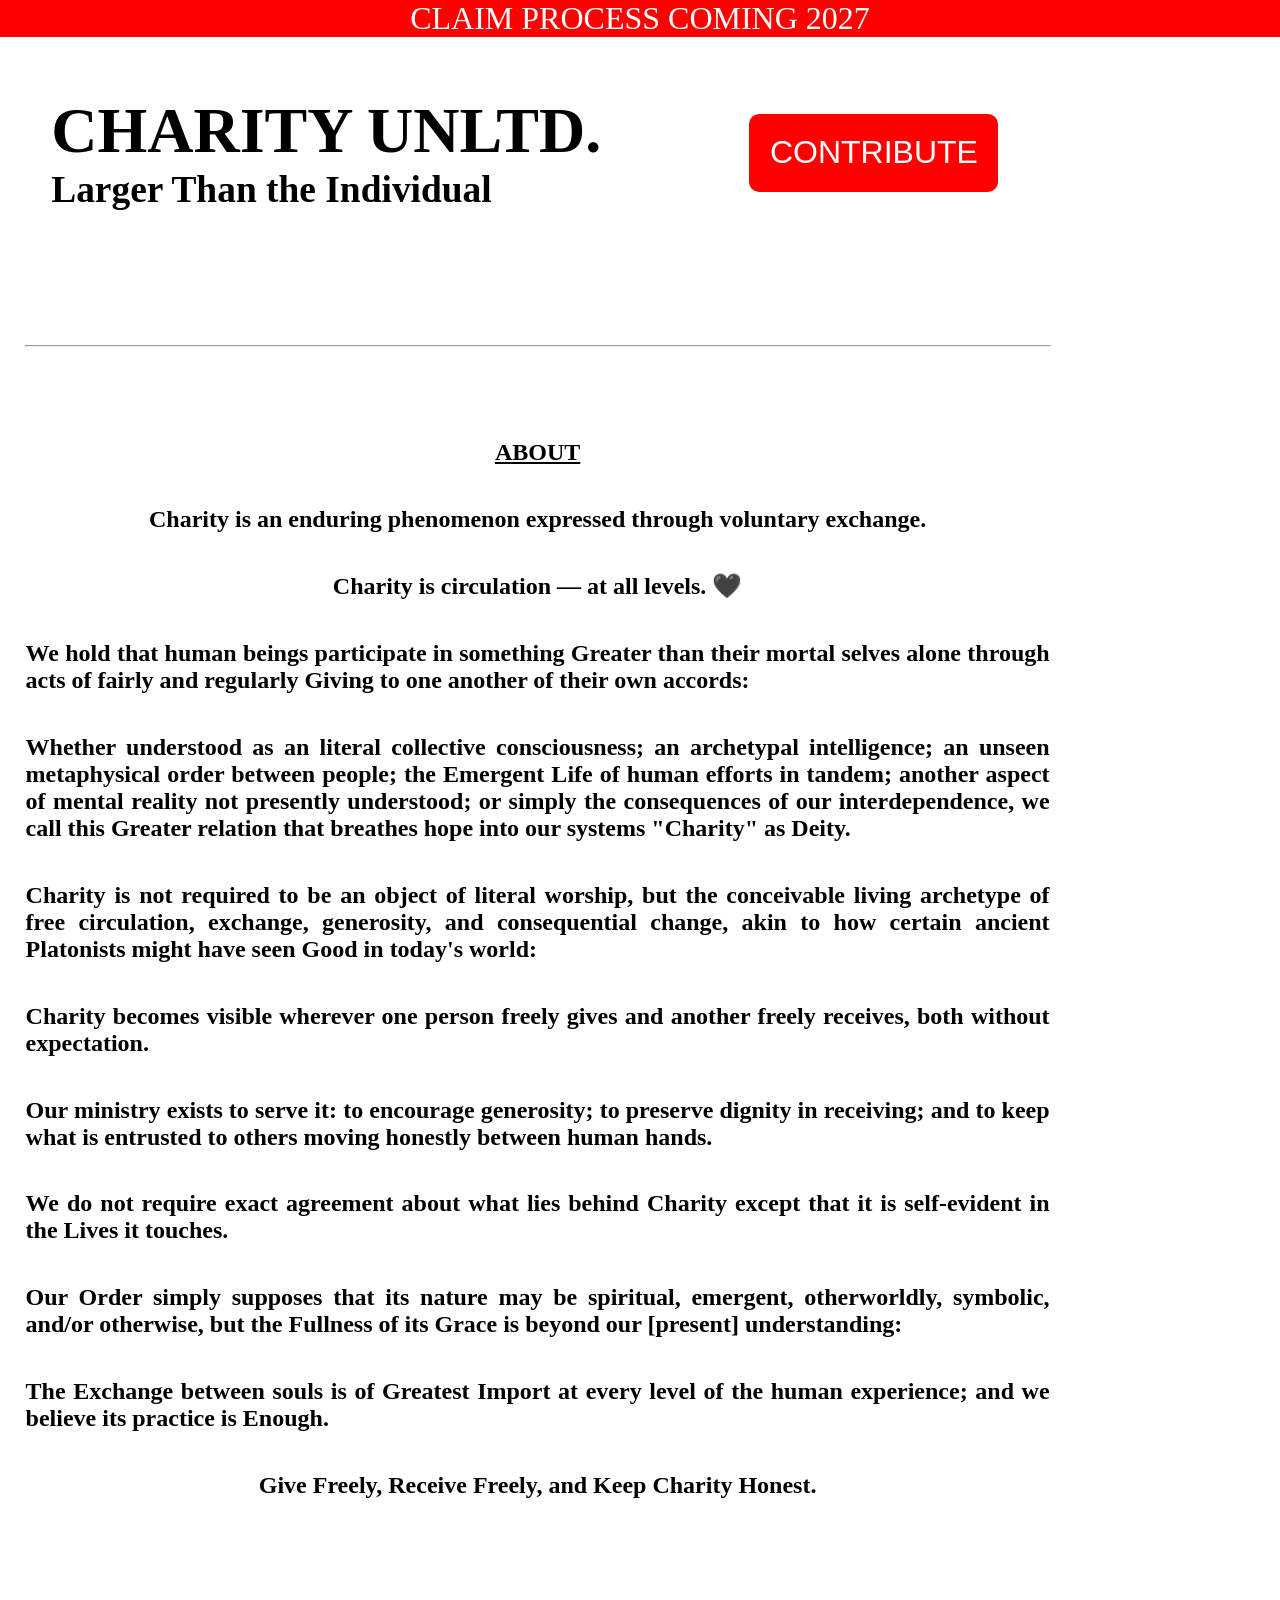
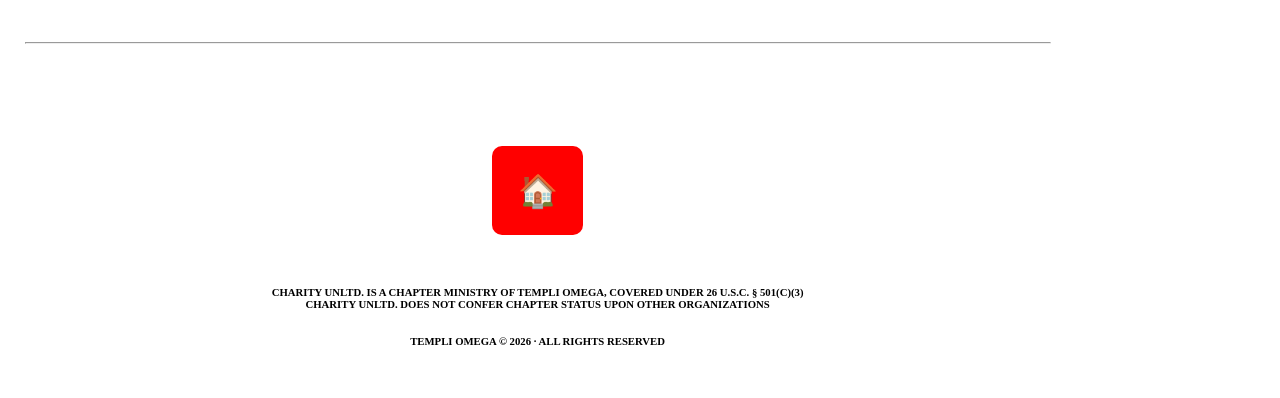
==== about.html @ db14bb3d "Add files via upload" ====
<!DOCTYPE html>
<html>
    <head>
        <meta charset="UTF-8">
        <meta name="viewport" content="width=device-width, initial-scale=1.0">
        <meta name="description" content="ABOUT | CHARITY UNLTD. — Larger than the Individual. Sponsor Give A Day Today!">
        <title>ABOUT | CHARITY UNLTD.</title>
        <link rel="stylesheet" href="global.css">
        <link rel="icon" type="image/x-icon" href="1.png">
    </head>
    <body>
        <p id="alert_bar">
            CLAIM PROCESS COMING 2027
        </p>
        <header>
            <div id="logo" class="hyperlinked" data-link="0">
                <h1 class="margin0">CHARITY UNLTD.</h1>
                <h3 id="logo_bottom" class="margin0">Larger Than the Individual</h3>
            </div>
            <button id="contribute_btn" class="hyperlinked" data-link="2">CONTRIBUTE</button>
        </header>
        <main>
            <hr>
            <section style="text-align:justify;">
                <h1 class="underline">
                    ABOUT
                </h1>
                <h2>
                    Charity is an enduring phenomenon expressed through voluntary exchange.
                </h2>
                <h1>
                    Charity is circulation — at all levels. 🖤
                </h1>
                <h2>
                    We hold that human beings participate in something Greater than their mortal selves alone through acts of fairly and regularly Giving to one another of their own accords:
                </h2>
                <h2>
                    Whether understood as an literal collective consciousness; an archetypal intelligence; an unseen metaphysical order between people; the Emergent Life of human efforts in tandem; another aspect of mental reality not presently understood; or simply the consequences of our interdependence, we call this Greater relation that breathes hope into our systems "Charity" as Deity.
                </h2>
                <h2>
                    Charity is not required to be an object of literal worship, but the conceivable living archetype of free circulation, exchange, generosity, and consequential change, akin to how certain ancient Platonists might have seen Good in today's world:
                </h2>
                <h1>
                    Charity becomes visible wherever one person freely gives and another freely receives, both without expectation.
                </h1>
                <h2>
                    Our ministry exists to serve it: to encourage generosity; to preserve dignity in receiving; and to keep what is entrusted to others moving honestly between human hands.
                </h2>
                <h2>
                    We do not require exact agreement about what lies behind Charity except that it is self-evident in the Lives it touches.
                </h2>
                <h1>
                    Our Order simply supposes that its nature may be spiritual, emergent, otherworldly, symbolic, and/or otherwise, but the Fullness of its Grace is beyond our [present] understanding:
                </h1>
                <h2>
                    The Exchange between souls is of Greatest Import at every level of the human experience; and we believe its practice is Enough.
                </h2>
                <h1>
                    Give Freely, Receive Freely, and Keep Charity Honest.
                </h1>
            </section>
        </main>
        <footer>
            <hr>
            <button class="hyperlinked" data-link="0">🏠</button>
            <h6 class="margin0">CHARITY UNLTD. IS A CHAPTER MINISTRY OF TEMPLI OMEGA, COVERED UNDER 26 U.S.C. § 501(C)(3)</h6>
            <h6 class="margin0">CHARITY UNLTD. DOES NOT CONFER CHAPTER STATUS UPON OTHER ORGANIZATIONS</h6>
            <h6>TEMPLI OMEGA &copy; 2026 · ALL RIGHTS RESERVED</h6>
        </footer>
    </body>
    <script src="global.js"></script>
</html>
---- global.css ----
* {

}
html {
    height: 100%;
}
body {
    height: 100%;
    margin: 0;
}
header {
    display: flex;
    flex-direction: row;
    width: 80%;
    min-height: 10%;
    height: fit-content;
    align-items: center;
    justify-self: center;
    justify-content: space-between;
    padding: 2%;
}
main {
    display: flex;
    flex-direction: column;
    width: 80%;
    min-height: 70%;
    height: fit-content;
    align-items: center;
    justify-self: center;
    padding: 2%;
}
section {
    display: flex;
    flex-direction: column;
    width: 100%;
    height: 100%;
    align-items: center;
    justify-self: center;
    padding: 2%;
}
footer {
    display: flex;
    flex-direction: column;
    width: 80%;
    min-height: 20%;
    height: fit-content;
    align-items: center;
    justify-self: center;
    text-align: center;
    padding: 2%;
}
button {
    height: fit-content;
    margin: 5%;
    padding: 2.5%;
    text-align: center;
    color: #FFFFFF;
    font-size: 2rem;
    background: #FF0000;
    border: none;
    border-radius: 10px;
}   .hyperlinked:hover,
    button:hover {
        cursor: pointer;
        opacity: 0.666;
    }
hr {
    width: 100%;
    margin: 5%;
}
#logo {
    margin: 2.5%;
    font-size: 2rem;
}
#alert_bar {
    width: 100%;
    margin: 0;
    text-align: center;
    font-size: 2rem;
    color: #FFFFFF;
    background: #FF0000;
}
#contribute_btn {
    padding: 2%;
    color: white;
    background: #FF0000;
}
#banner {
    width: 100%;
    height: 100%;
    border: 2px solid red;
}
#yt {
    width: 100%;
    height: 50vh;
}
#video_tagline {
    text-align: center;
}
/*****************************************************
*****************************************************/
.margin0 {
    margin: 0;
}
.underline {
    text-decoration: underline;
}
/*****************************************************
*****************************************************/
@media (max-aspect-ratio: 1/1) {
    header {
        flex-direction: column;
    }
    button {
        font-size: 1.5rem;
    }
    #alert_bar {
        font-size: 1.5rem;
    }
    #logo {
        margin: 5%;
        text-align: center;
        font-size: 1rem;
    }
    #logo_bottom {
        margin: 0 0 5% 0;
    }
}
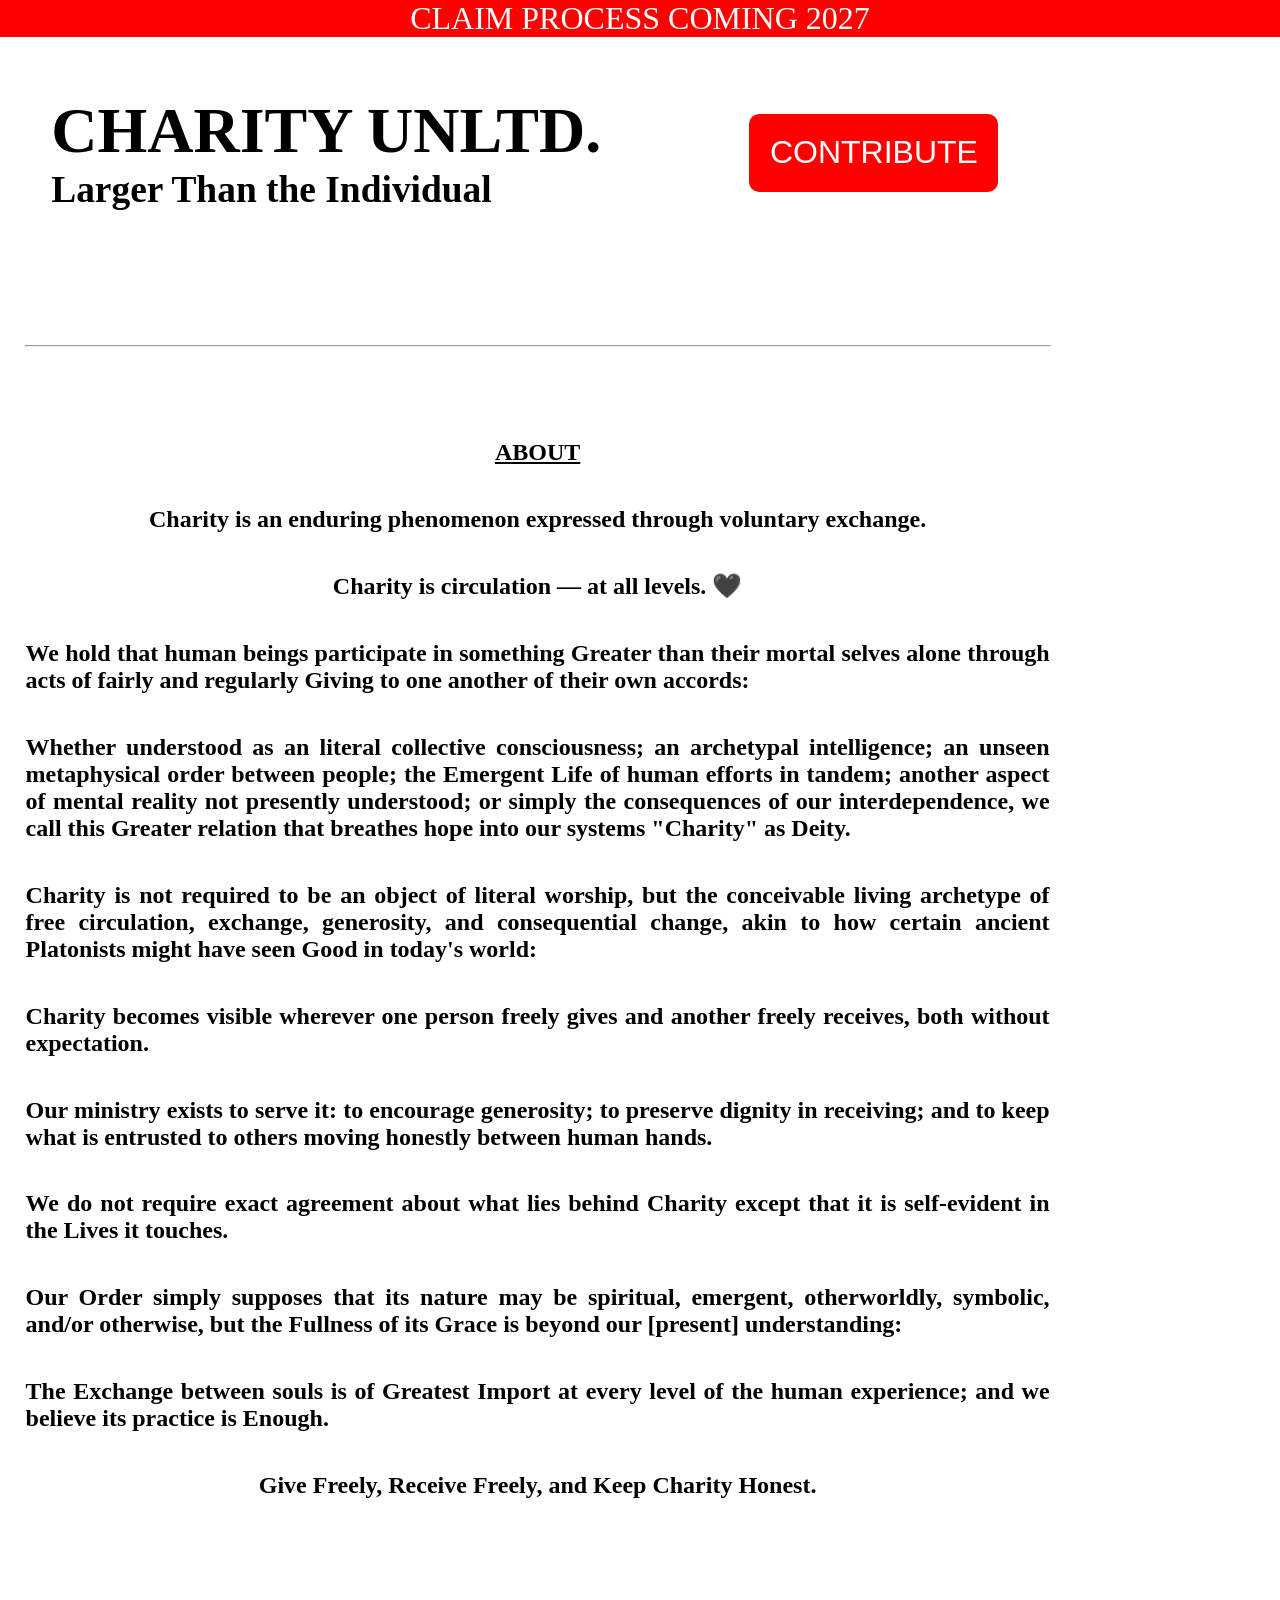
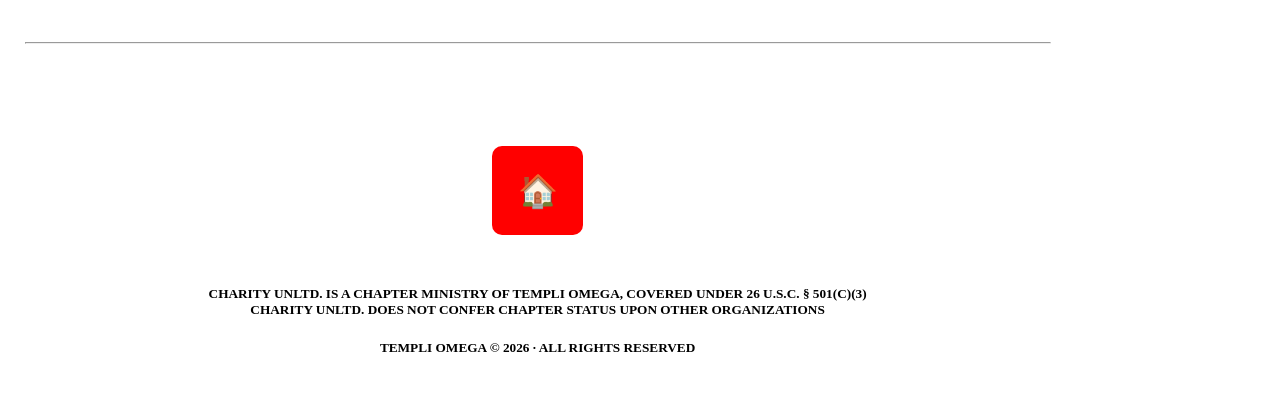
==== commit 84289a01: "Update about.html" ====
--- a/about.html
+++ b/about.html
@@ -63,10 +63,10 @@
         <footer>
             <hr>
             <button class="hyperlinked" data-link="0">🏠</button>
-            <h6 class="margin0">CHARITY UNLTD. IS A CHAPTER MINISTRY OF TEMPLI OMEGA, COVERED UNDER 26 U.S.C. § 501(C)(3)</h6>
-            <h6 class="margin0">CHARITY UNLTD. DOES NOT CONFER CHAPTER STATUS UPON OTHER ORGANIZATIONS</h6>
-            <h6>TEMPLI OMEGA &copy; 2026 · ALL RIGHTS RESERVED</h6>
+            <h5 class="margin0">CHARITY UNLTD. IS A CHAPTER MINISTRY OF TEMPLI OMEGA, COVERED UNDER 26 U.S.C. § 501(C)(3)</h5>
+            <h5 class="margin0">CHARITY UNLTD. DOES NOT CONFER CHAPTER STATUS UPON OTHER ORGANIZATIONS</h5>
+            <h5>TEMPLI OMEGA &copy; 2026 · ALL RIGHTS RESERVED</h5>
         </footer>
     </body>
     <script src="global.js"></script>
-</html>+</html>
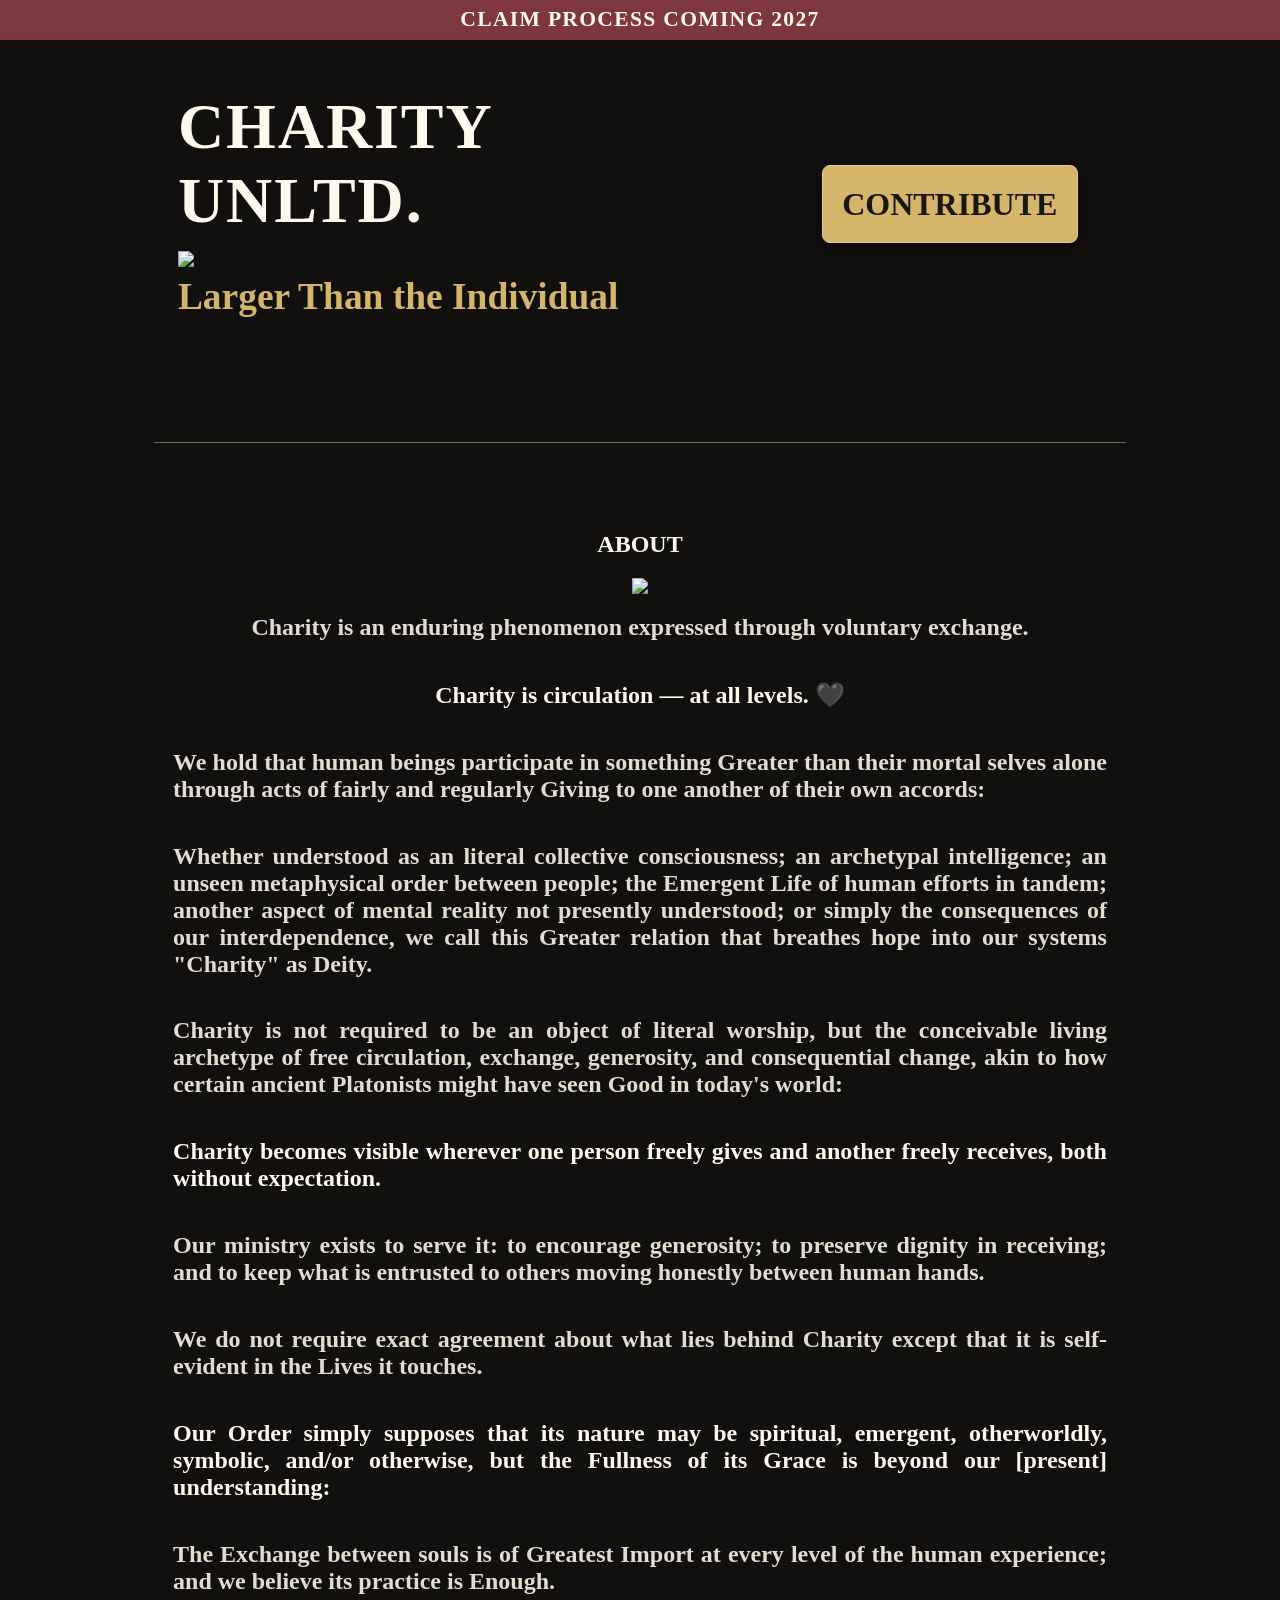
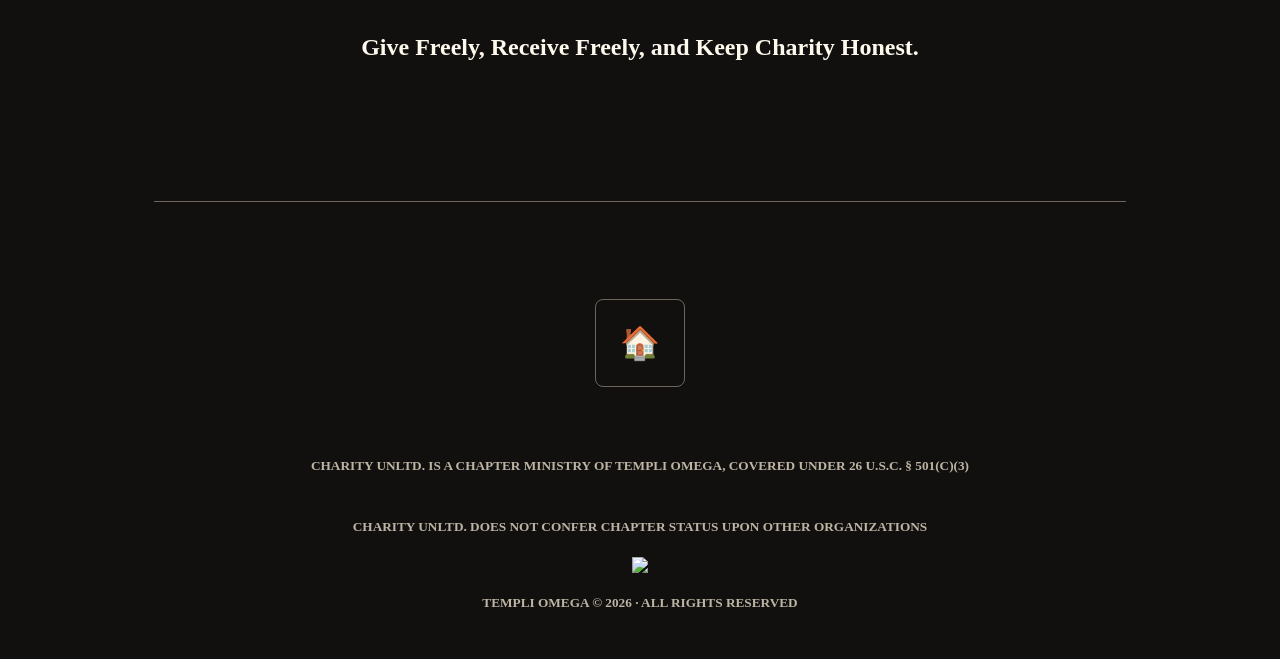
==== commit 70b38ef6: "Update about.html" ====
--- a/about.html
+++ b/about.html
@@ -14,8 +14,11 @@
         </p>
         <header>
             <div id="logo" class="hyperlinked" data-link="0">
-                <h1 class="margin0">CHARITY UNLTD.</h1>
-                <h3 id="logo_bottom" class="margin0">Larger Than the Individual</h3>
+                <div id="text_logo">
+                    <h1 class="margin0">CHARITY UNLTD.</h1>
+                    <img class="logo_img" src="1.png"/>
+                    <h3 id="logo_bottom" class="margin0">Larger Than the Individual</h3>
+                </div>
             </div>
             <button id="contribute_btn" class="hyperlinked" data-link="2">CONTRIBUTE</button>
         </header>
@@ -25,6 +28,7 @@
                 <h1 class="underline">
                     ABOUT
                 </h1>
+                <img class="logo_img" src="1.png"/>
                 <h2>
                     Charity is an enduring phenomenon expressed through voluntary exchange.
                 </h2>
@@ -63,8 +67,9 @@
         <footer>
             <hr>
             <button class="hyperlinked" data-link="0">🏠</button>
-            <h5 class="margin0">CHARITY UNLTD. IS A CHAPTER MINISTRY OF TEMPLI OMEGA, COVERED UNDER 26 U.S.C. § 501(C)(3)</h5>
-            <h5 class="margin0">CHARITY UNLTD. DOES NOT CONFER CHAPTER STATUS UPON OTHER ORGANIZATIONS</h5>
+            <h5>CHARITY UNLTD. IS A CHAPTER MINISTRY OF TEMPLI OMEGA, COVERED UNDER 26 U.S.C. § 501(C)(3)</h5>
+            <h5>CHARITY UNLTD. DOES NOT CONFER CHAPTER STATUS UPON OTHER ORGANIZATIONS</h5>
+            <img class="logo_img" src="1.png"/>
             <h5>TEMPLI OMEGA &copy; 2026 · ALL RIGHTS RESERVED</h5>
         </footer>
     </body>
--- a/global.css
+++ b/global.css
@@ -1,12 +1,20 @@
 * {
-
+    box-sizing: border-box;
 }
 html {
+    width: 100%;
     height: 100%;
 }
 body {
-    height: 100%;
+    display: flex;
+    flex-direction: column;
+    width: 100%;
+    min-height: 100%;
     margin: 0;
+    align-items: center;
+    justify-self: center;
+    color: #F5F0E6;
+    background: #11100F;
 }
 header {
     display: flex;
@@ -48,65 +56,114 @@
     justify-self: center;
     text-align: center;
     padding: 2%;
+    color: #BDB4A4;
 }
 button {
     height: fit-content;
     margin: 5%;
     padding: 2.5%;
     text-align: center;
-    color: #FFFFFF;
+    color: #FFF9ED;
     font-size: 2rem;
-    background: #FF0000;
-    border: none;
-    border-radius: 10px;
-}   .hyperlinked:hover,
-    button:hover {
-        cursor: pointer;
-        opacity: 0.666;
-    }
+    font-family: inherit;
+    background: #7e3640;
+    border: 1px solid #8f2d34;
+    border-radius: 8px;
+    box-shadow: 0 4px 18px #00000066;
+    transition: opacity 0.2s ease, transform 0.2s ease, background 0.2s ease;
+}
+.hyperlinked:hover,
+button:hover {
+    cursor: pointer;
+    opacity: 0.85;
+}
+button:hover {
+    background: #843B45;
+    transform: translateY(-2px);
+}
 hr {
     width: 100%;
     margin: 5%;
+    border: 0;
+    border-top: 1px solid #6E665B;
 }
 #logo {
     margin: 2.5%;
     font-size: 2rem;
 }
+#logo h1 {
+    color: #FFF9ED;
+    letter-spacing: 0.03em;
+}
+#logo_bottom {
+    color: #D4B56A;
+}
 #alert_bar {
     width: 100%;
     margin: 0;
+    padding: 0.45rem;
     text-align: center;
-    font-size: 2rem;
-    color: #FFFFFF;
-    background: #FF0000;
+    font-size: 1.35rem;
+    font-weight: bold;
+    letter-spacing: 0.06em;
+    color: #FFF9ED;
+    background: #7e3640;
+    border-bottom: 1px solid #8f2d34;
 }
 #contribute_btn {
     padding: 2%;
-    color: white;
-    background: #FF0000;
+    color: #1A1712;
+    font-weight: bold;
+    background: #D4B56A;
+    border-color: #E3CB91;
+}
+#contribute_btn:hover {
+    background: #E0C57E;
 }
 #banner {
     width: 100%;
     height: 100%;
-    border: 2px solid red;
+    overflow: hidden;
+    background: #080808;
+    border: 1px solid #6E665B;
+    border-radius: 10px;
+    box-shadow: 0 8px 32px #00000080;
 }
 #yt {
+    display: block;
     width: 100%;
     height: 50vh;
 }
 #video_tagline {
     text-align: center;
+    color: #D4B56A;
+    letter-spacing: 0.025em;
 }
-/*****************************************************
-*****************************************************/
+section > h1 {
+    color: #FFF9ED;
+}
+section > h2 {
+    color: #E3DDD1;
+}
+footer button {
+    color: #FFF9ED;
+    background: transparent;
+    border: 1px solid #6E665B;
+    box-shadow: none;
+}
+footer button:hover {
+    background: #24211D;
+}
 .margin0 {
     margin: 0;
 }
 .underline {
-    text-decoration: underline;
+    text-decoration-color: #D4B56A;
+    text-underline-offset: 0.25em;
 }
-/*****************************************************
-*****************************************************/
+.text_align_center {
+    text-align: center;
+}
 @media (max-aspect-ratio: 1/1) {
     header {
         flex-direction: column;
@@ -115,7 +172,7 @@
         font-size: 1.5rem;
     }
     #alert_bar {
-        font-size: 1.5rem;
+        font-size: 1rem;
     }
     #logo {
         margin: 5%;
@@ -125,4 +182,4 @@
     #logo_bottom {
         margin: 0 0 5% 0;
     }
-}+}
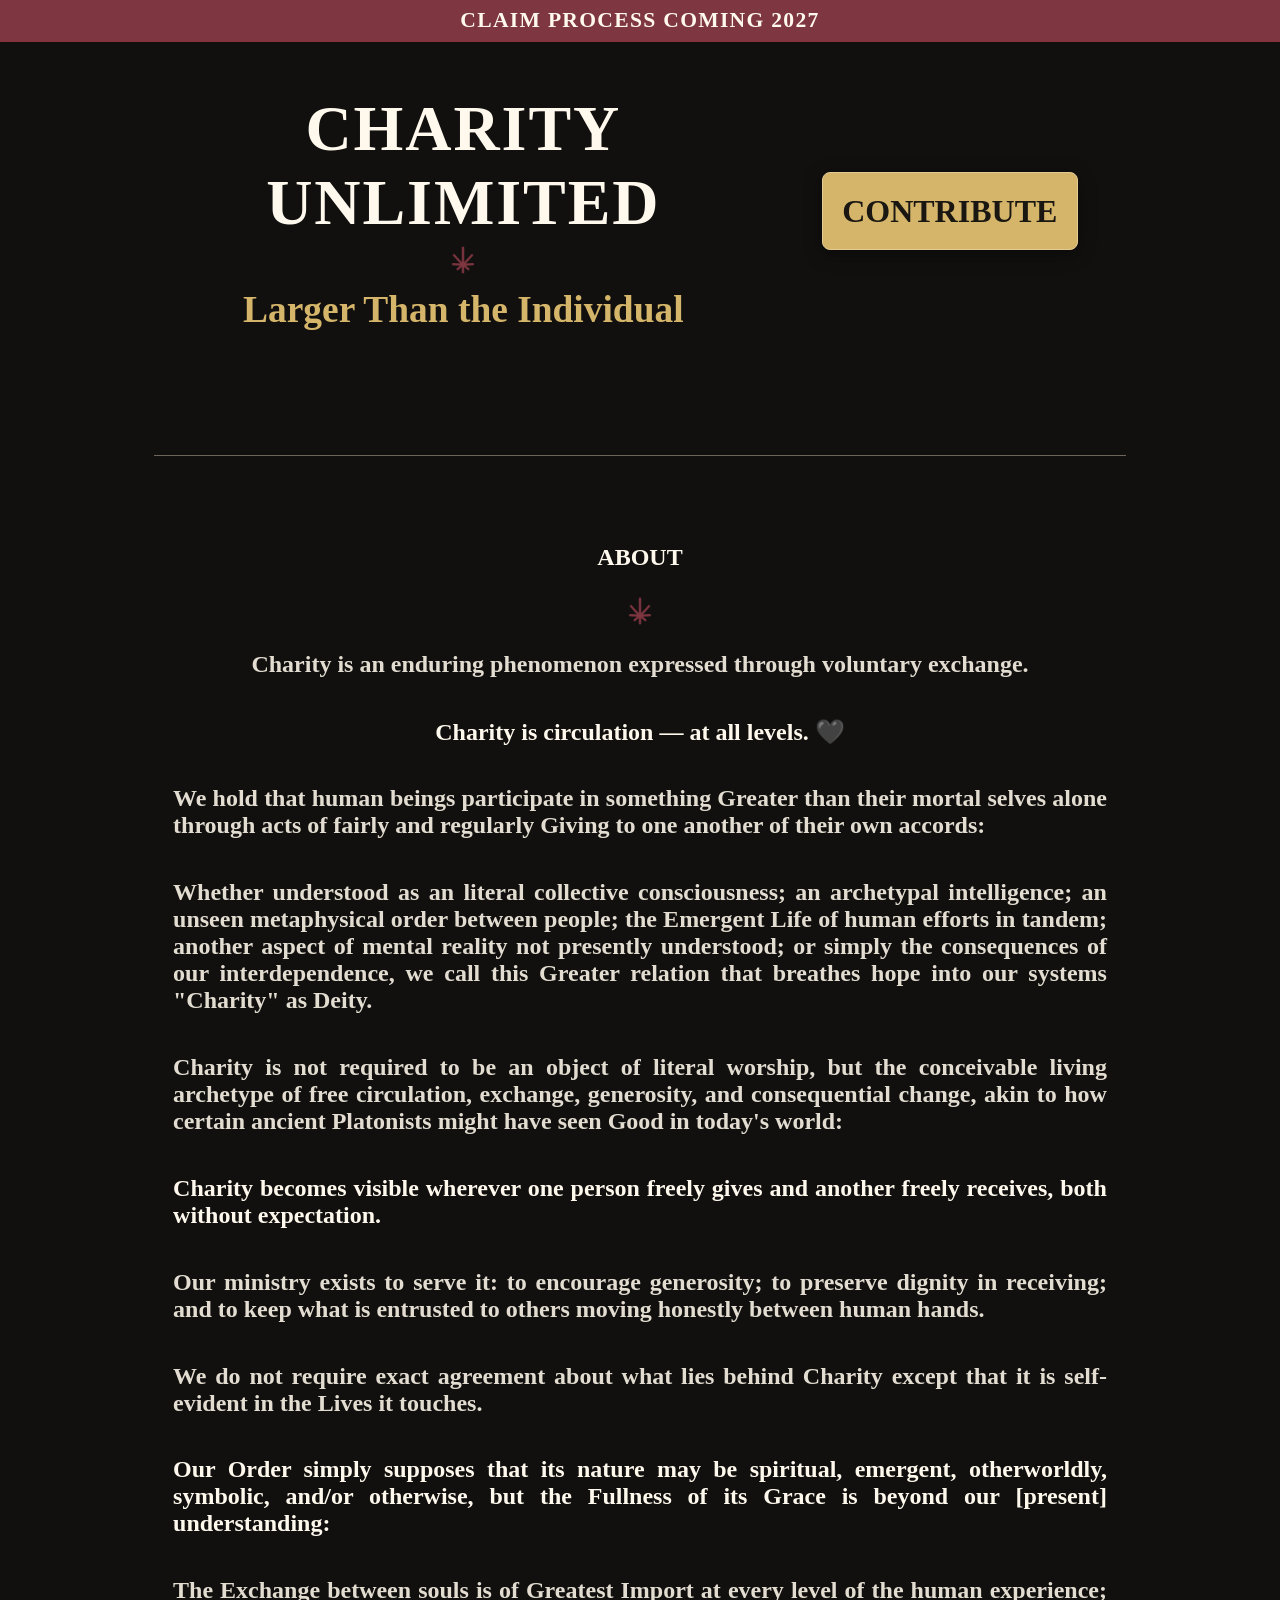
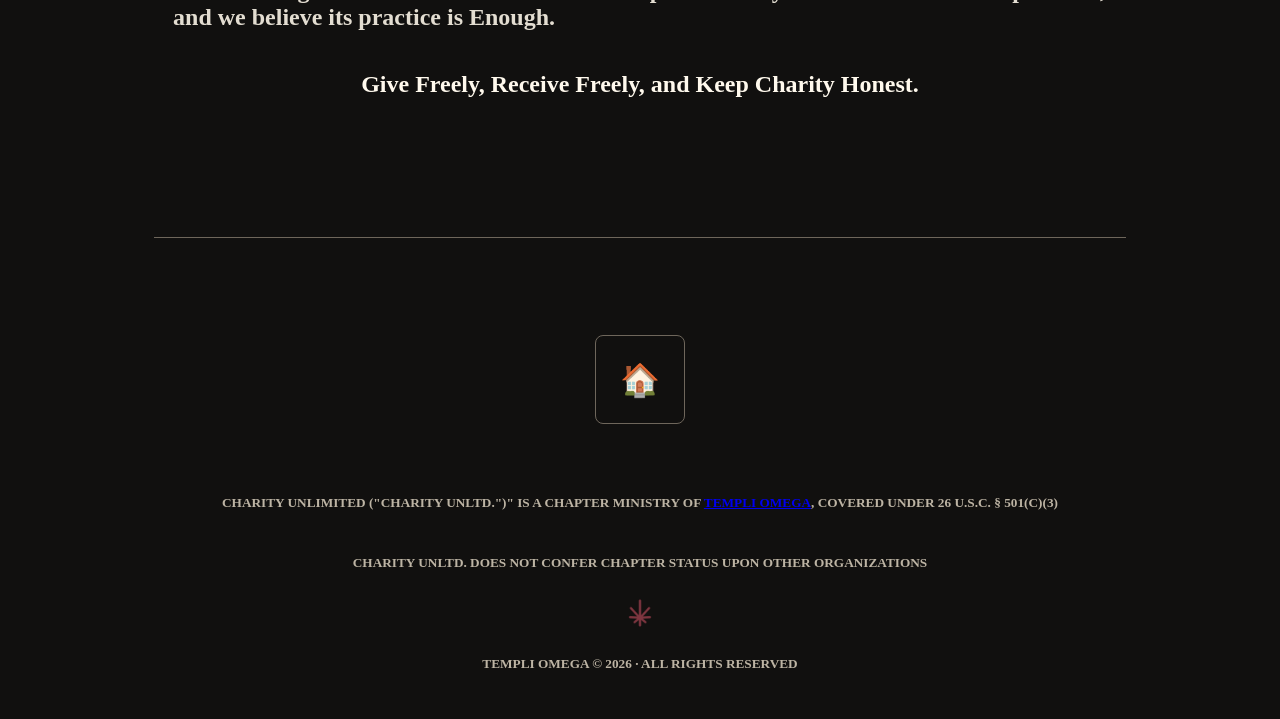
==== commit a82ca0c6: "Update about.html" ====
--- a/about.html
+++ b/about.html
@@ -15,7 +15,7 @@
         <header>
             <div id="logo" class="hyperlinked" data-link="0">
                 <div id="text_logo">
-                    <h1 class="margin0">CHARITY UNLTD.</h1>
+                    <h1 class="margin0">CHARITY UNLIMITED</h1>
                     <img class="logo_img" src="1.png"/>
                     <h3 id="logo_bottom" class="margin0">Larger Than the Individual</h3>
                 </div>
@@ -67,7 +67,7 @@
         <footer>
             <hr>
             <button class="hyperlinked" data-link="0">🏠</button>
-            <h5>CHARITY UNLTD. IS A CHAPTER MINISTRY OF TEMPLI OMEGA, COVERED UNDER 26 U.S.C. § 501(C)(3)</h5>
+            <h5>CHARITY UNLIMITED ("CHARITY UNLTD.")" IS A CHAPTER MINISTRY OF <a href="https://templiomega.org">TEMPLI OMEGA</a>, COVERED UNDER 26 U.S.C. § 501(C)(3)</h5>
             <h5>CHARITY UNLTD. DOES NOT CONFER CHAPTER STATUS UPON OTHER ORGANIZATIONS</h5>
             <img class="logo_img" src="1.png"/>
             <h5>TEMPLI OMEGA &copy; 2026 · ALL RIGHTS RESERVED</h5>
--- a/global.css
+++ b/global.css
@@ -81,6 +81,9 @@
     background: #843B45;
     transform: translateY(-2px);
 }
+img {
+    margin: 0;
+}
 hr {
     width: 100%;
     margin: 5%;
@@ -88,10 +91,21 @@
     border-top: 1px solid #6E665B;
 }
 #logo {
+    display: flex;
+    flex-direction: row;
+    width: fit-content;
     margin: 2.5%;
+    align-items: center;
+    justify-self: center;
+    text-align: center;
+}
+.logo_img {
+    max-height: 40px;
+}
+#text_logo {
     font-size: 2rem;
 }
-#logo h1 {
+#text_logo h1 {
     color: #FFF9ED;
     letter-spacing: 0.03em;
 }
@@ -101,7 +115,7 @@
 #alert_bar {
     width: 100%;
     margin: 0;
-    padding: 0.45rem;
+    padding: 0.5rem;
     text-align: center;
     font-size: 1.35rem;
     font-weight: bold;
@@ -175,6 +189,13 @@
         font-size: 1rem;
     }
     #logo {
+        flex-direction: column;
+        height: auto;
+    }
+    #logo_img {
+        max-width: 40px;
+    }
+    #text_logo {
         margin: 5%;
         text-align: center;
         font-size: 1rem;
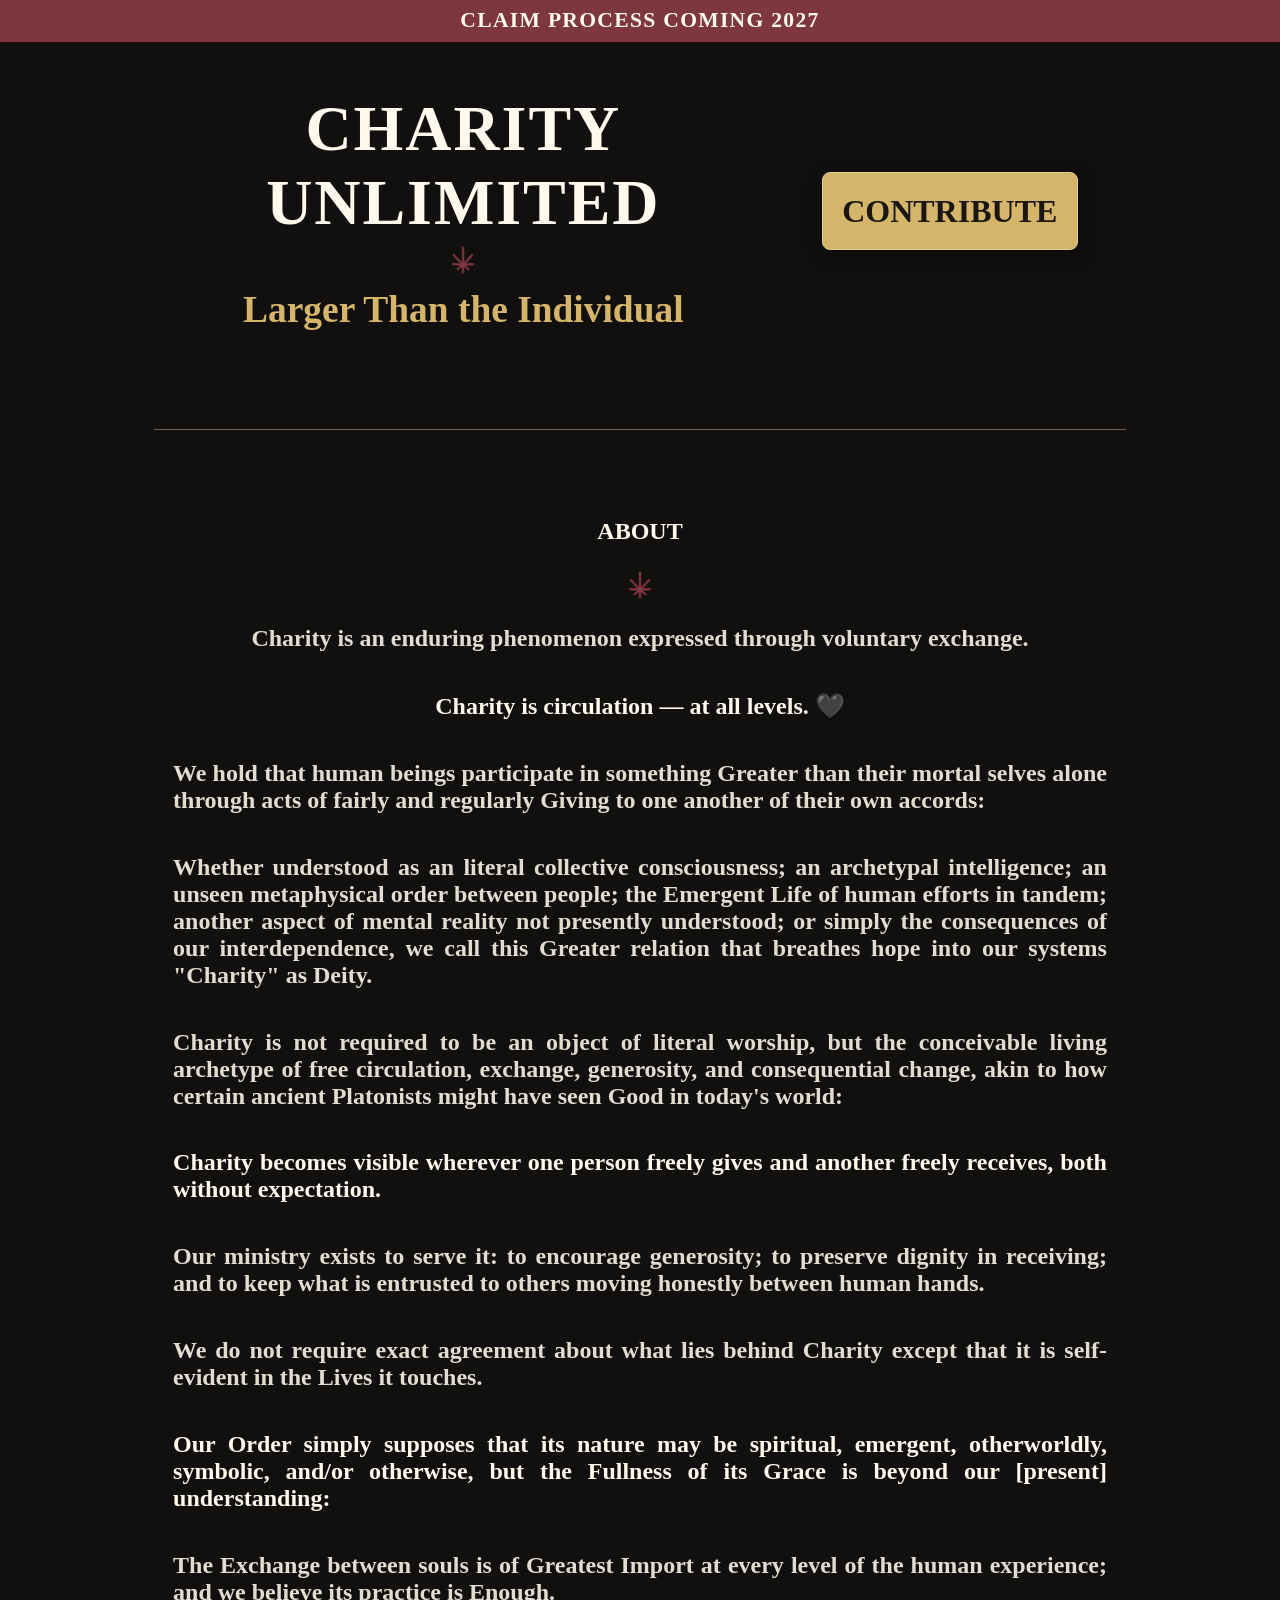
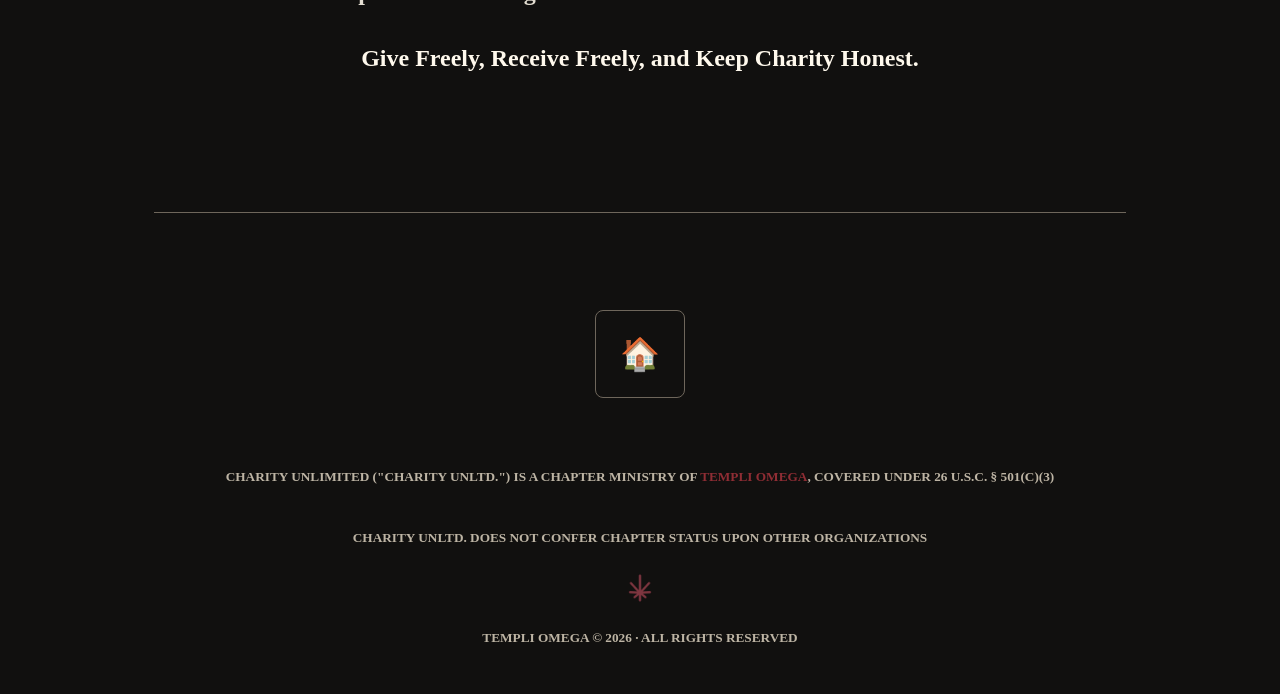
==== commit ad740a61: "Update about.html" ====
--- a/about.html
+++ b/about.html
@@ -67,7 +67,7 @@
         <footer>
             <hr>
             <button class="hyperlinked" data-link="0">🏠</button>
-            <h5>CHARITY UNLIMITED ("CHARITY UNLTD.")" IS A CHAPTER MINISTRY OF <a href="https://templiomega.org">TEMPLI OMEGA</a>, COVERED UNDER 26 U.S.C. § 501(C)(3)</h5>
+            <h5>CHARITY UNLIMITED ("CHARITY UNLTD.") IS A CHAPTER MINISTRY OF <a class="hyperlinked" data-link="3">TEMPLI OMEGA</a>, COVERED UNDER 26 U.S.C. § 501(C)(3)</h5>
             <h5>CHARITY UNLTD. DOES NOT CONFER CHAPTER STATUS UPON OTHER ORGANIZATIONS</h5>
             <img class="logo_img" src="1.png"/>
             <h5>TEMPLI OMEGA &copy; 2026 · ALL RIGHTS RESERVED</h5>
--- a/global.css
+++ b/global.css
@@ -25,6 +25,7 @@
     align-items: center;
     justify-self: center;
     justify-content: space-between;
+    margin: 0;
     padding: 2%;
 }
 main {
@@ -35,7 +36,7 @@
     height: fit-content;
     align-items: center;
     justify-self: center;
-    padding: 2%;
+    padding: 0 2% 2% 2%;
 }
 section {
     display: flex;
@@ -81,6 +82,9 @@
     background: #843B45;
     transform: translateY(-2px);
 }
+a {
+    color: #8f2d34;
+}
 img {
     margin: 0;
 }
@@ -138,6 +142,7 @@
     width: 100%;
     height: 100%;
     overflow: hidden;
+    margin: 5%;
     background: #080808;
     border: 1px solid #6E665B;
     border-radius: 10px;
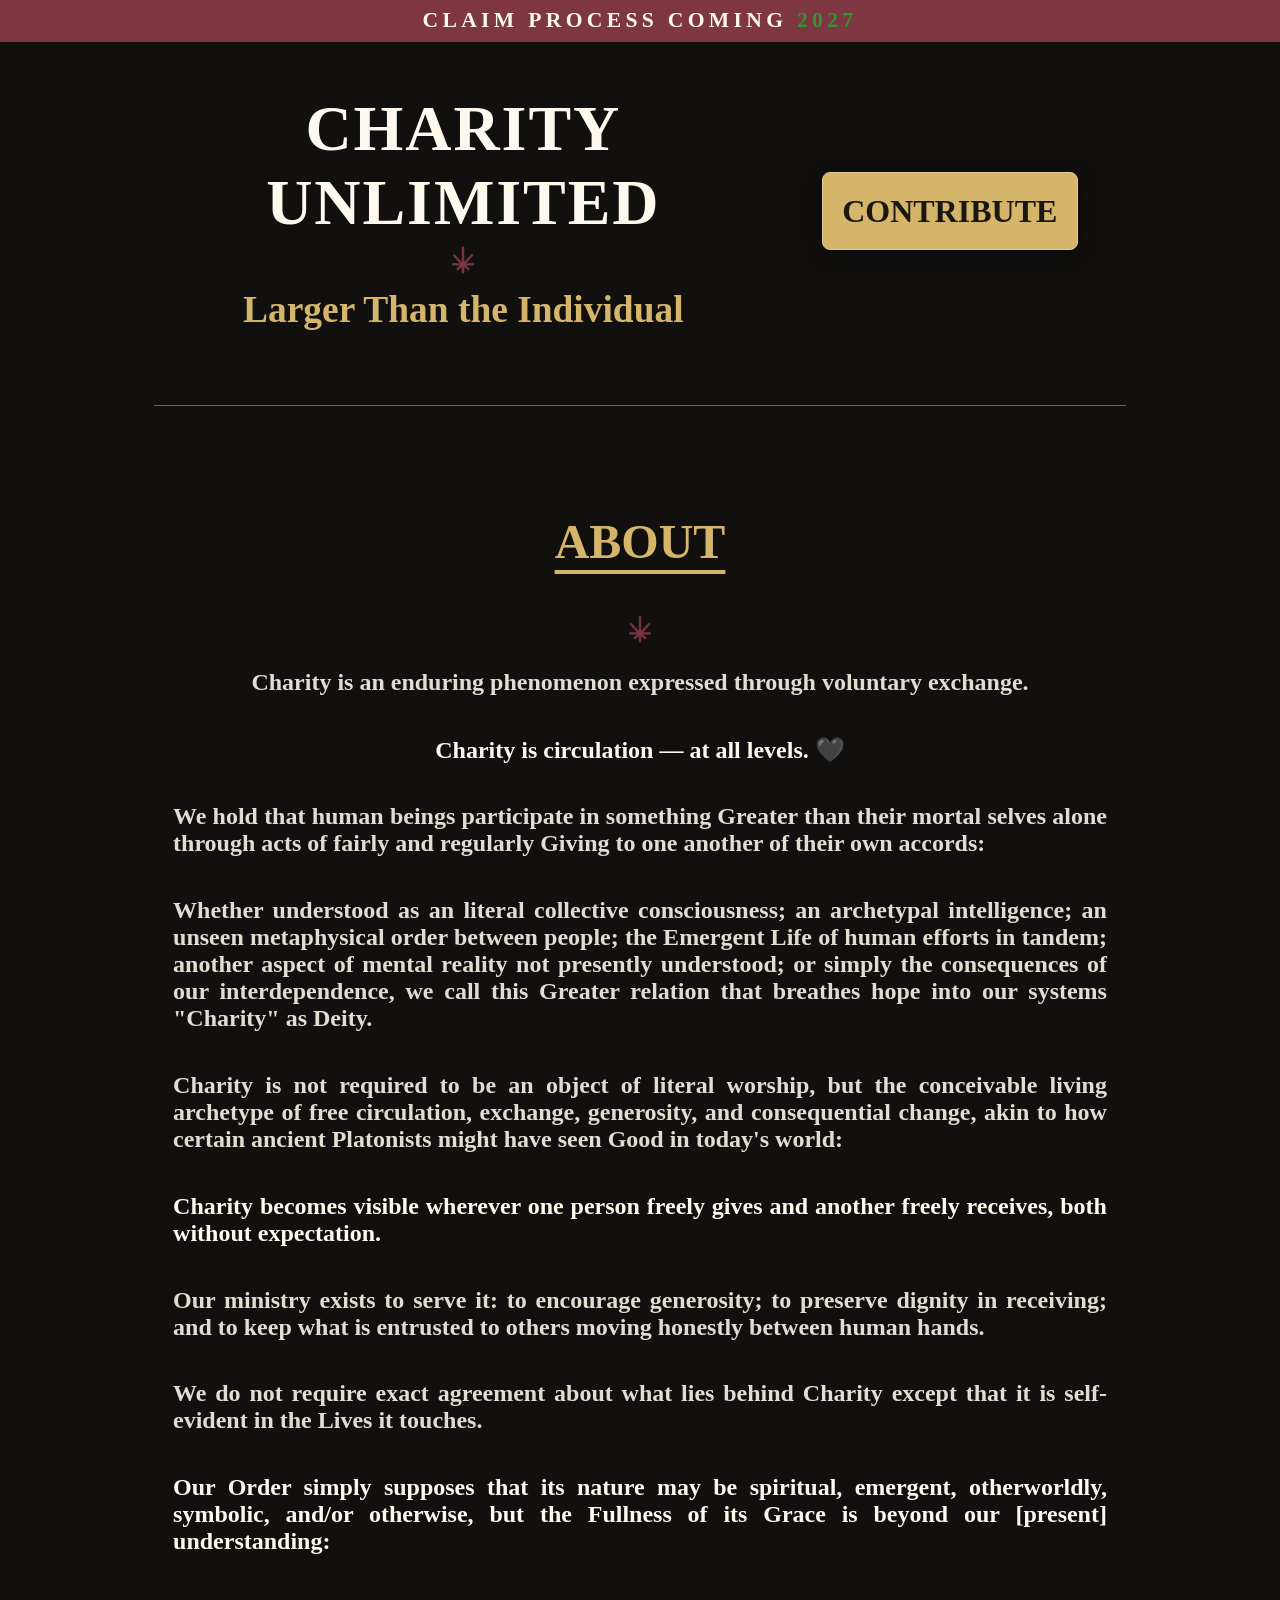
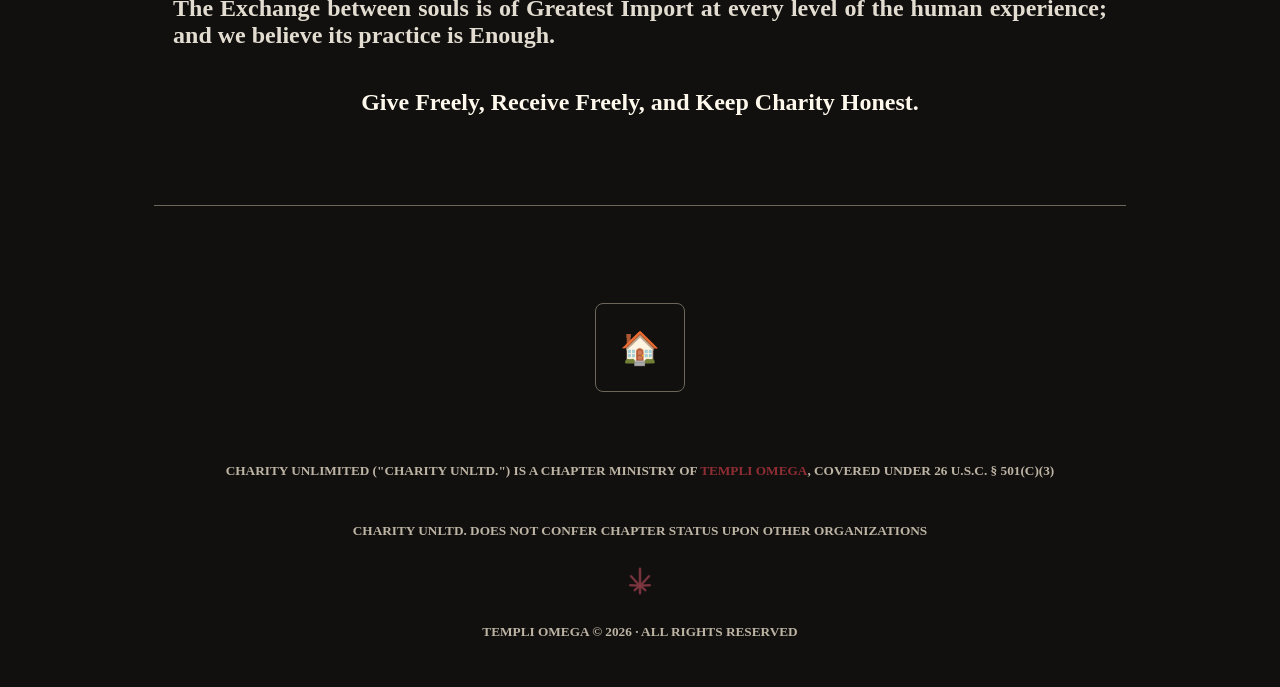
==== commit 5dcd4c0f: "Update about.html" ====
--- a/about.html
+++ b/about.html
@@ -9,9 +9,7 @@
         <link rel="icon" type="image/x-icon" href="1.png">
     </head>
     <body>
-        <p id="alert_bar">
-            CLAIM PROCESS COMING 2027
-        </p>
+        <p id="alert_bar">CLAIM PROCESS COMING <span id="alert_bar_span">2027</span></p>
         <header>
             <div id="logo" class="hyperlinked" data-link="0">
                 <div id="text_logo">
@@ -24,8 +22,8 @@
         </header>
         <main>
             <hr>
-            <section style="text-align:justify;">
-                <h1 class="underline">
+            <section id="about_section">
+                <h1 class="underline section_header">
                     ABOUT
                 </h1>
                 <img class="logo_img" src="1.png"/>
--- a/global.css
+++ b/global.css
@@ -56,7 +56,7 @@
     align-items: center;
     justify-self: center;
     text-align: center;
-    padding: 2%;
+    padding: 0 2% 2% 2%;
     color: #BDB4A4;
 }
 button {
@@ -90,7 +90,7 @@
 }
 hr {
     width: 100%;
-    margin: 5%;
+    margin: 2.5% 5% 5% 5%;
     border: 0;
     border-top: 1px solid #6E665B;
 }
@@ -123,10 +123,17 @@
     text-align: center;
     font-size: 1.35rem;
     font-weight: bold;
-    letter-spacing: 0.06em;
+    letter-spacing: 0.2em;
     color: #FFF9ED;
     background: #7e3640;
     border-bottom: 1px solid #8f2d34;
+}
+#alert_bar_span {
+    text-align: center;
+    font-size: 1.35rem;
+    font-weight: bold;
+    letter-spacing: 0.2em;
+    color: #329432;
 }
 #contribute_btn {
     padding: 2%;
@@ -137,6 +144,9 @@
 }
 #contribute_btn:hover {
     background: #E0C57E;
+}
+#about_section {
+    text-align: justify;
 }
 #banner {
     width: 100%;
@@ -177,8 +187,12 @@
     margin: 0;
 }
 .underline {
-    text-decoration-color: #D4B56A;
+    color: #D4B56A;
     text-underline-offset: 0.25em;
+    text-decoration: underline;
+}
+.section_header {
+    font-size: 3rem;
 }
 .text_align_center {
     text-align: center;
@@ -186,9 +200,18 @@
 @media (max-aspect-ratio: 1/1) {
     header {
         flex-direction: column;
+        width: 100%;
+    }
+    main,
+    section,
+    footer {
+        width: 100%;
     }
     button {
         font-size: 1.5rem;
+    }
+    hr {
+        margin: 5%;
     }
     #alert_bar {
         font-size: 1rem;
@@ -208,4 +231,7 @@
     #logo_bottom {
         margin: 0 0 5% 0;
     }
-}
+    #banner {
+        width: 90%;
+    }
+}
